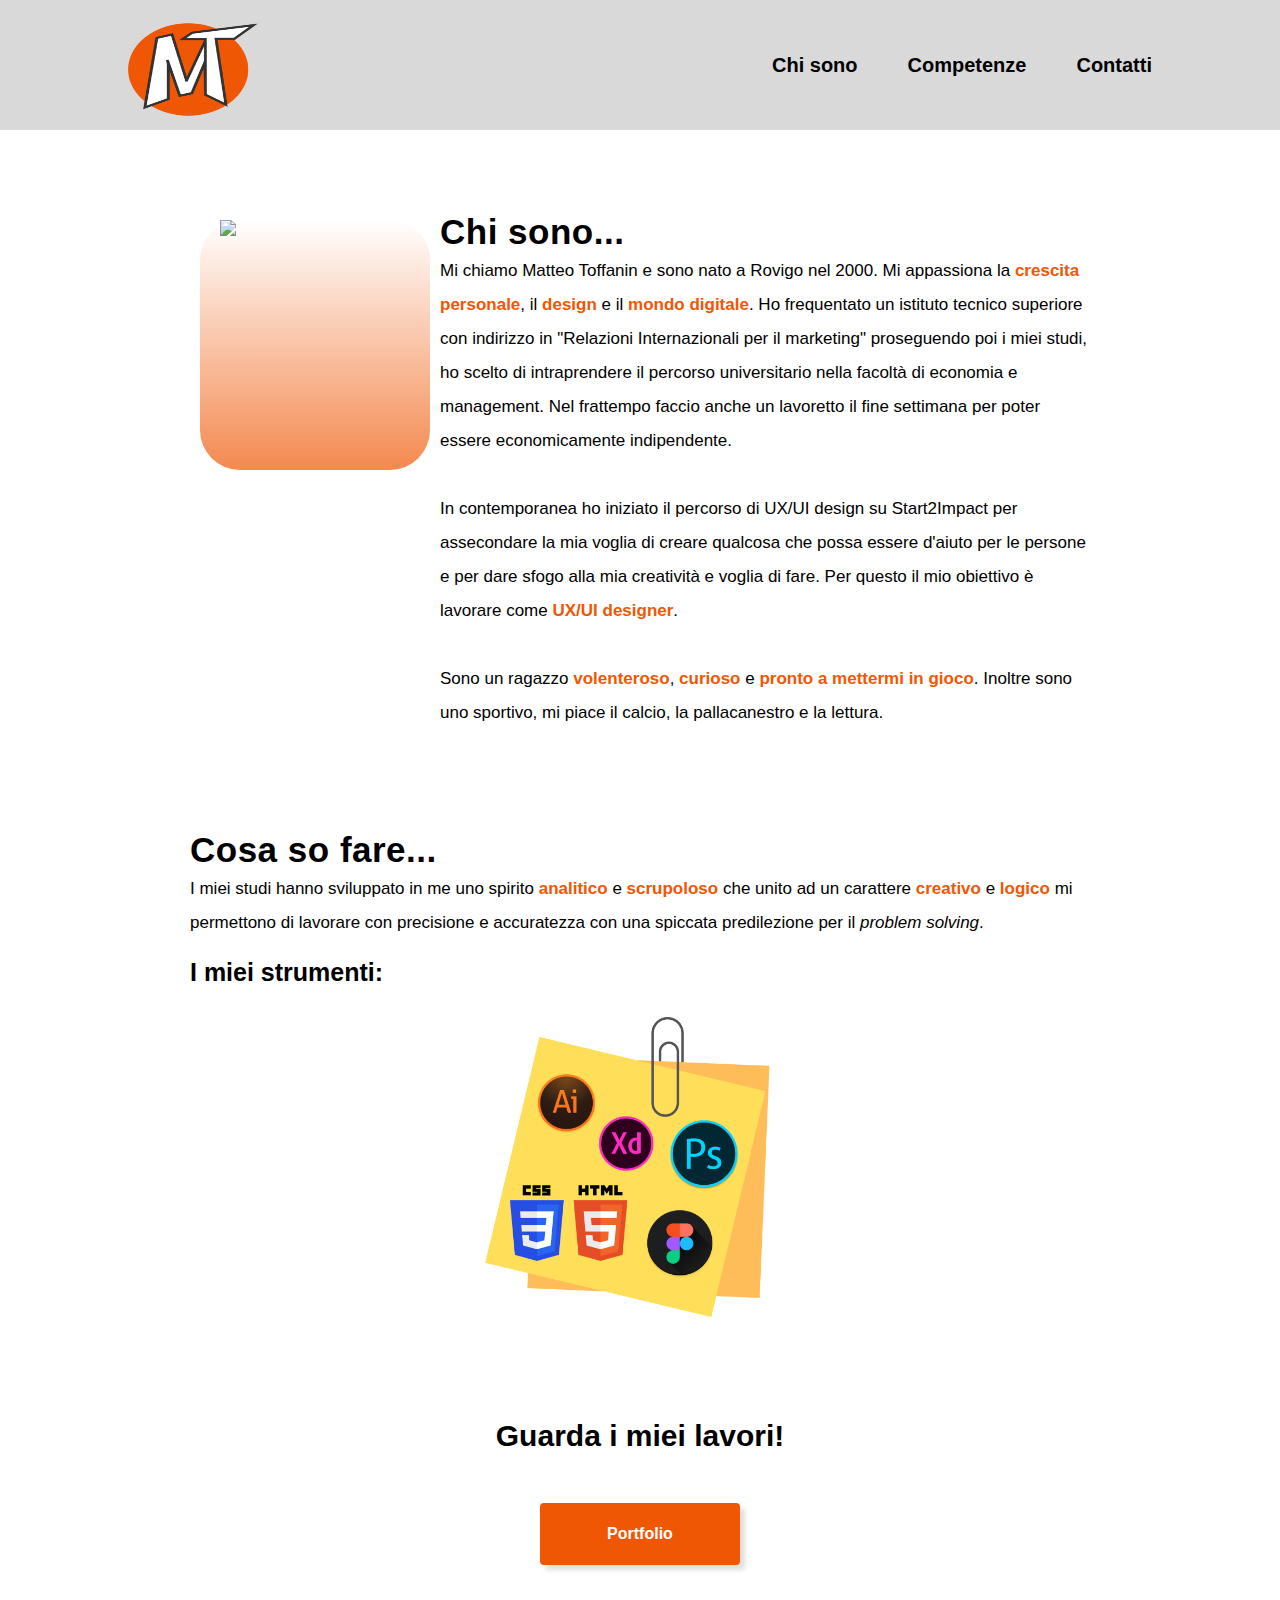
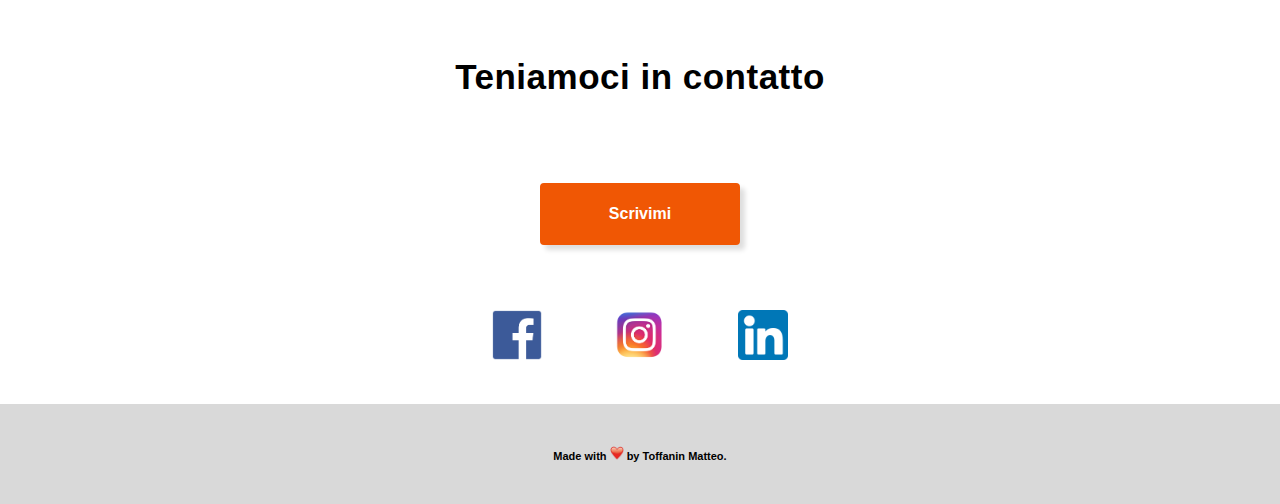
==== index.html @ 090a7ab3 "Rename index.html.html to index.html" ====
<!DOCTYPE html>
<html lang="it-IT">
  <head>
    <meta charset="utf-8">
    <title>Ciao, sono Matteo</title>
    <link rel='stylesheet' href='new-styles.css'/>
    <link rel='icon' href='images/favicon.svg'/>
    <meta name='viewport'
          content='width=device-width, initial-scale=1.0, maximum-scale=1.0'/>
  </head>
  <body>

<header>
  <nav>
    <a href="#">
      <img class="my-logo" src="images/small-logo.png" style="max-height:130px">
    </a>
    <div class="dropdown">
      <img class="menu-logo dropdown"src="images/dropdown-menu.svg" alt="menu-icon" style="max-height:30px">
    <ul class="nav-menu">
      <li><a href="#chi sono">Chi&nbspsono</a></li>
      <li><a href="#skills">Competenze</a></li>
      <li><a href="#contacts">Contatti</a></li>
    </ul>
    </div>
  </nav>
</header>

<div class="container">

  <div class="page">

<div id="chi sono"></div>

<section class="bio">
  <div class='column'>
    <figure><div class='avatar'><img class="profile-image" src="images/foto-trasparente.png" style="max-width:190px"/></div></figure>
    <h1 class='username'>Chi sono...</h1>
    <p class='comment'>Mi chiamo Matteo Toffanin e sono nato a Rovigo nel 2000. Mi appassiona la <strong>crescita personale</strong>,
       il <strong>design</strong> e il <strong>mondo digitale</strong>.
      Ho frequentato un istituto tecnico superiore con indirizzo in "Relazioni Internazionali per il marketing" proseguendo poi i miei studi, ho scelto di
      intraprendere il percorso universitario nella facoltà di economia e management. Nel frattempo faccio anche un lavoretto il fine settimana per poter essere economicamente indipendente.
      <br>
      <br/>
      In contemporanea ho iniziato il percorso di UX/UI design su Start2Impact per assecondare la mia voglia di creare qualcosa
      che possa essere d'aiuto per le persone e per dare sfogo alla mia creatività e voglia di fare.
      Per questo il mio obiettivo è lavorare come <strong>UX/UI designer</strong>.
      <br>
      <br/>

      Sono un ragazzo <strong>volenteroso</strong>, <strong>curioso</strong> e <strong>pronto a mettermi in gioco</strong>.
      Inoltre sono uno sportivo, mi piace il calcio, la pallacanestro e la lettura.</p>
  </div>
</section>

<br/>

<div id="skills"></div>


<section class="skills">
  <h1>Cosa so fare...</h1>
  <p>I miei studi hanno sviluppato in me uno spirito <strong>analitico</strong> e <strong>scrupoloso</strong> che
     unito ad un carattere <strong>creativo</strong> e <strong>logico</strong> mi permettono di lavorare con precisione e accuratezza con una
     spiccata predilezione per il <em>problem solving</em>.
  </p>
  <br/>
  <h3>I miei strumenti:</h3>
  <div class="logos">
    <div>
    <img class="software" src="icons/post-it.png">
  </div>
  </div>

  <br/>

</section>

<section class="cta">
  <h2>Guarda i miei lavori!</h2>

  <a class="button" href="portfolio1.html" target="_blank">Portfolio</a>
</section>

<div class="text-intro">

<div id="contacts"></div>
  <div class="headline">
    <h1>Teniamoci in contatto</h1>
  </div>

  <div class="actions">
    <a class="button" href="mailto:toffaninmatteo2@gmail.com">Scrivimi</a>
    <div class="social">
      <a href="https://www.facebook.com/matteo.toffanin.35/" target="_blank"><img class="social-logo" src="social-icons/FB-icon.png"/></a>
      <a href="https://www.instagram.com/_matteotoffanin/" target="_blank"><img class="social-logo" src="social-icons/IG-icon.png"/></a>
      <a href="https://www.linkedin.com/in/matteotoffanin" target="_blank"><img class="social-logo" src="social-icons/linkedin-icon.png"/></a>
    </div>
  </div>
</div>

  </div>

</div>

<footer>
<h5>Made with <img class='emoji-logo' src='icons/emoji.png'/> by Toffanin Matteo.</h5>
</footer>

  </body>
</html>
---- new-styles.css ----
* {
  margin: 0;
  padding: 0;
  box-sizing: border-box;
}


::-moz-selection  {
  background: #f05704;
  color: white;
}
::selection   {
  background: #f05704;
  color: white;
}

h1 {
  font-family: 'Poppins', sans-serif;
  font-weight: 700;
  letter-spacing: 0.5px;
  font-size: 25px;
  line-height: 125%;
}

h2, h3 {
  font-family: 'Poppins', sans-serif;
  font-weight: 700;
}

h5 {
  font-family: 'Poppins', sans-serif;
  font-weight: 600;
  font-size: 15px;
  color: #000;
}

li {
  font-family: 'Poppins', sans-serif;
  font-weight: 600;
  font-size: 20px;
}

h2 {
  font-size: 20px;
}

h3 {
  font-size: 15px;
}

p {
  font-family: 'Roboto Condensed', sans-serif;
  font-weight: 400;
  font-size: 15px;
  line-height: 200%;
}

p > a {
  background-color: #0d6f78;
  text-decoration: none;
}

a > strong {
  color: white;
}

a > strong:hover {
  color: #f05704;
  background-color: white;
  transition: background-color 0.5s, color 0.5s;
  -o-transition: background-color 0.5s, color 0.5s;
  -moz-transition: background-color 0.5s, color 0.5s;
  -webkit-transition: background-color 0.5s, color 0.5s;
}

strong {
  font-family: 'Poppins', sans-serif;
  font-weight: 600;
  color: #f05704;
}

h1 > span {
  color: #414141;
}

header {
  height: 100px;
  width: 100%;
  display: flex;
  justify-content: center;
  align-items: center;
  position: fixed;
  background-color: #D9D9D9;
}

nav {
  height: 80px;
  width: 80%;
  max-width: 1200px;
  display: flex;
  justify-content: space-between;
  align-items: center;
}

li > a {
  color: #000;
  text-decoration: none;
}

li > a:hover {
  color: #f05704;
}

li > a:active {
  color: black;
}

.page {
  display: flex;
  flex-direction: column;
  align-items: center;
  max-width: 1200px;
  margin: auto;
}

.container {
  padding-top: 30px;
}

.avatar {
  float: left;
  width: 230px;
  height: 250px;
  margin-bottom: 10px;
  border-radius: 40px;
  background-image: linear-gradient(white, #f4894f);
  display: flex;
  justify-content: center;

}

.username {
  margin-top: 30px;
}

.comment {
  overflow: hidden;
}

.actions {
  display: flex;
  flex-direction: column;
}

.social {
  width: 100%;
  display: flex;
  justify-content: space-around;
  margin-top: 50px;
}

.text-intro {
  margin: auto;
}

.headline {
  margin: 40px;
}

.actions {
  margin: 40px;
  margin-top: 50px;
}

.social-logo {
  height: 50px;
  -webkit-transition: filter, opacity,transform 0.5s;
}

.logos {
  max-width: 200px;
  margin: auto;
  display: flex;
  flex-wrap: wrap;
}

.logos > div {
  margin: 20px auto;
}

.software {
  height: 200px;
  margin: 10px;
}

.bio {
  max-width: 600px;
}

.skills {
  max-width: 600px;
}

.cta {
  max-width: 600px;
  margin-top: 50px;
  display: flex;
  flex-direction: column;
  align-items: center;
}

.cta > a {
  margin-top: 50px;
  margin-bottom: 50px;
}

.button {
  display: block;
  color: #FFF;
  background-color: #f05704;
  font-weight: bold;
  padding: 20px;
  text-align: center;
  border: 2px solid #f05704;
  border-radius: 4px;
  width: 200px;
  margin: 15px auto;
  text-decoration: none;
  font-family: 'Poppins', sans-serif;
  font-weight: 700;
  box-shadow: 5px 5px 5px #dedede;
  -webkit-transition: filter, opacity, transform 0.5s;
}

.my-logo {
  -webkit-transition: filter, opacity, transform 0.5s;
}

.social-logo:hover, .button:hover, .my-logo:hover {
  transform: scale(1.1);
  filter: alpha(opacity=60);
}

.button:active {
  background-color: #f05704;
}

/*PORTFOLIO_PAGE*/
.text {
  color: #f05704;
}

.soon {
  display: flex;
  justify-content: center;
  align-items: center;
  padding-top: 250px;
}

.logo-portfolio {
  display: flex;
  justify-content: center;
  align-items: center;
  width: 350px;
  height: 350px;
}

footer {
  background-color: #D9D9D9;
  height: 100px;
  width: 100%;
  display: flex;
  justify-content: center;
  align-items: center;
}

.emoji-logo {
  height: 14px;
  width: 14px;
}


::-webkit-scrollbar {
  width: 10px;
}


::-webkit-scrollbar-track {
  background: #D9D9D9;
}


::-webkit-scrollbar-thumb {
  background: #f05704;
}


::-webkit-scrollbar-thumb:hover {
  background: #f4894f;
}

/* Mobile Styles */
@media only screen and (max-width: 580px) {


header {
  position: fixed;
  height: 60px;
}

nav {
  height: 50px;
}

.my-logo {
  height: 30px;
}

.menu-logo {
  height: 30px;
}

.dropdown:hover .nav-menu {
  display: flex;
  flex-direction: column-reverse;
  background: #d9d9d9;;
  padding-bottom: : 100px;
  border: 1px solid black;
  border-radius: 3px;

  position: absolute;
  top: -150px;
  left: -130px;
  z-index: 1;
}

.nav-menu {
  display: none;
}

.nav-menu li {
  list-style: none;
  padding: 0 40px 10px 20px;
  margin: 10px;
}

.nav-menu li:first-of-type {
    padding-bottom: 50px;
}

.dropdown {
  position: relative;
}

.dropdown > img {
  z-index: 2;
}

.page {
  width: 95%;
}

header {
  height: 80px;
}

.my-logo {
  padding-top: 10px;
  width: 60px;
  height: 60px;
}

.avatar {
  width: 95%;
}

.logos {
  max-width: 250px;
  justify-content: center;
  margin: auto;
}

.software {
  max-width: 300px;
}

.skills, .bio {
  margin-top: 30px;
}

h5 {
  font-size: 12px;
}

.soon {
  text-align: center;
}

.logo-portfolio {
  margin: auto;
}

}

@media only screen and (min-width: 581px) and (max-width: 950px) {

h1 {
  font-size: 30px;
}

h2 {
  font-size: 25px;
}

h5 {
  font-size: 10px;
}

header {
  position: fixed;
  height: 60px;
}

nav {
  height: 50px;
}

.my-logo {
  height: 30px;
}

.menu-logo {
  height: 40px
}

.dropdown:hover .nav-menu {
  display: flex;
  flex-direction: column-reverse;
  background: #d9d9d9;
  padding-bottom: : 100px;
  border: 1px solid black;
  border-radius: 3px;
  position: absolute;
  top: -150px;
  left: -130px;
  z-index: 1;
}

.nav-menu {
  display: none;
}

.nav-menu li {
  list-style: none;
  padding: 0 40px 10px 20px;
    margin: 10px;
}

.nav-menu li:first-of-type {
  padding-bottom: 50px;
}

.dropdown {
  position: relative;
}

.dropdown > img {
  z-index: 2;
}

.page {
  width: 90%;
}

header {
  height: 100px;
}

.my-logo {
  padding-top: 10px;
  width: 70px;
  height: 60px;
}

.avatar {
  margin: 20px;
}

.profile-image {
  width: 500px;
}

.username {
  margin-top: 60px;
}

.logos {
  max-width: 340px;
  justify-content: center;
  margin: auto;
}

.skills, .bio {
  margin-top: 30px;
}

.text-intro {
  display: flex;
}

.headline {
  display: flex;
  flex-direction: column;
  justify-content: flex-start;
  margin: 50px auto;
  padding-right: 50px;
}

.actions {
  display: flex;
  margin: 30px auto;
}

.soon {
  text-align: center;
}

.logo-portfolio {
  margin: auto;
}

}

@media only screen and (min-width: 950px) and (max-width: 1200px) {

h1 {
  font-size: 35px;
}

h2 {
  font-size: 30px;
}

h3 {
  font-size: 25px;
}

h5 {
  font-size: 10px;
}

p {
  font-size: 17px;
}

.my-logo {
  height: 50px;
}

.dropdown:hover .nav-menu {
  display: flex;
  flex-direction: column;
  background: #414141;
  padding-top: 60px;
  border: 1px solid black;
  border-radius: 3px;
  position: absolute;
  top: -25px;
  left: -130px;
  z-index: 1;
}

.menu-logo {
  position: relative;
  display: none;
}

.nav-menu {
  display: flex;
  justify-content: space-around;
}

.nav-menu > li {
  display: inline;
  margin-right: 50px;
}

.nav-menu > li:last-of-type {
  margin-right: 0px;
}

.container {
  padding-top: 100px;
}

.page {
  width: 100%;
}

header {
  height: 100px;
}

.my-logo {
  padding-top: 10px;
  width: 90px;
  height: 80px;
}

.avatar {
  margin: 10px;
}

.logos {
  max-width: 455px;
  justify-content: center;
  margin: auto;
}

.bio {
  margin-top: 80px;
  max-width: 800px;
}

.skills{
  margin-top: 80px;
  max-width: 800px;
}

.cta {
  max-width: 800px;
}

.software {
  height: 250px;
  margin: 10px;
}

.headline {
  padding: 60px 0;
}

.soon {
  text-align: center;
}

.logo-portfolio {
  margin: auto;
}

}

@media only screen and (min-width: 1201px) {

h1 {
  font-size: 35px;
}

h2 {
  font-size: 30px;
}

h3 {
  font-size: 25px;
}

h5 {
  font-size: 11px;
}

p {
  font-size: 17px;
}

.menu-logo {
  position: relative;
  display: none;
}

.nav-menu {
  display: flex;
  justify-content: space-around;
}

.nav-menu > li {
  display: inline;
  margin-right: 50px;
}

.nav-menu > li:last-of-type {
  margin-right: 0px;
}

.page {
  width: 80%;
  min-width: 800px;
}

header {
  height: 130px;
}

.my-logo {
  padding-top: 10px;
  width: 130px;
  height: 110px;
}

.container {
  flex-direction: column;
  padding-top: 100px;
}

.avatar {
  margin: 10px;
}

.profile-image {
  width: 100%;
}

.actions {
  margin: 20px;
  margin-top: 50px;
  padding: 20px;
}

.bio {
  margin-top: 80px;
  max-width: 900px;
}

.skills{
  margin-top: 80px;
  max-width: 900px;
}

.cta {
  max-width: 900px;
}

.logos {
  max-width: 455px;
  justify-content: center;
  margin: auto;
}

.software {
  height: 300px;
  margin: 10px;
}

.soon {
  text-align: center;
}

.logo-portfolio {
  margin: auto;
}

}
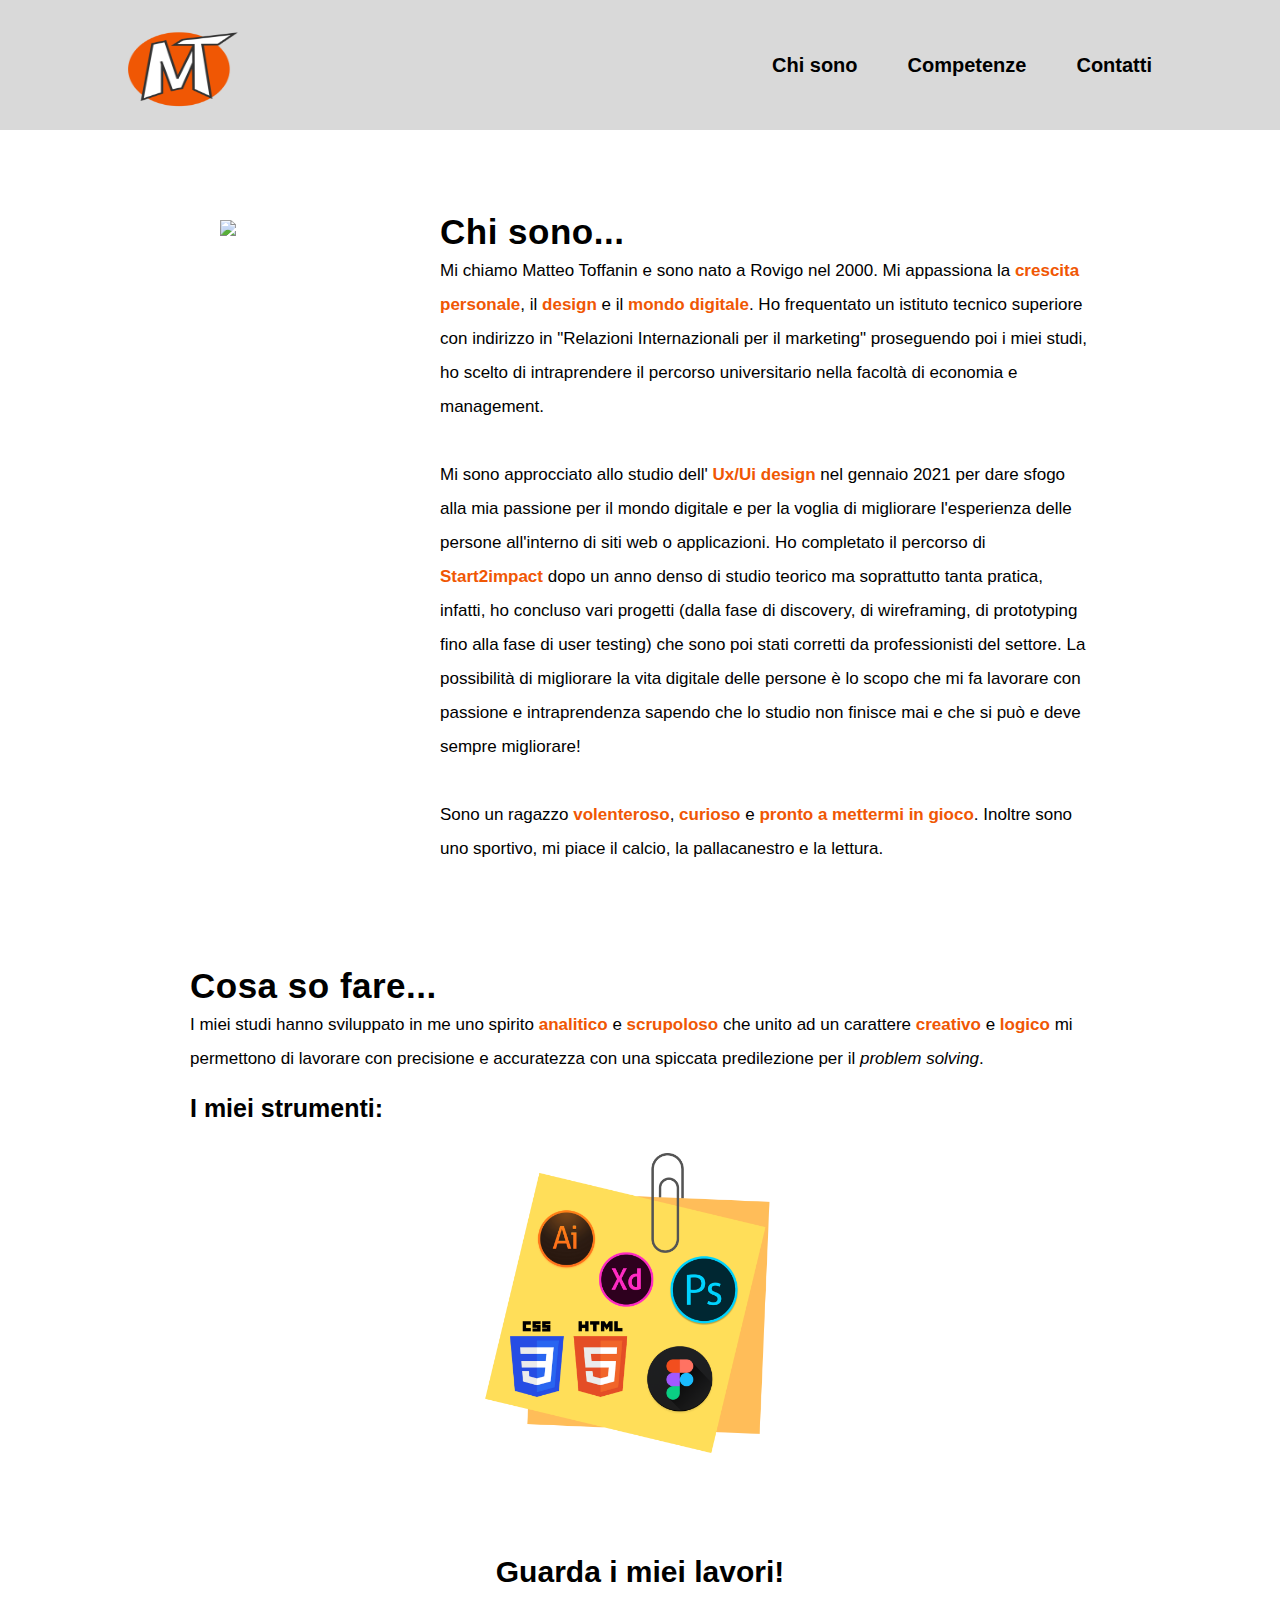
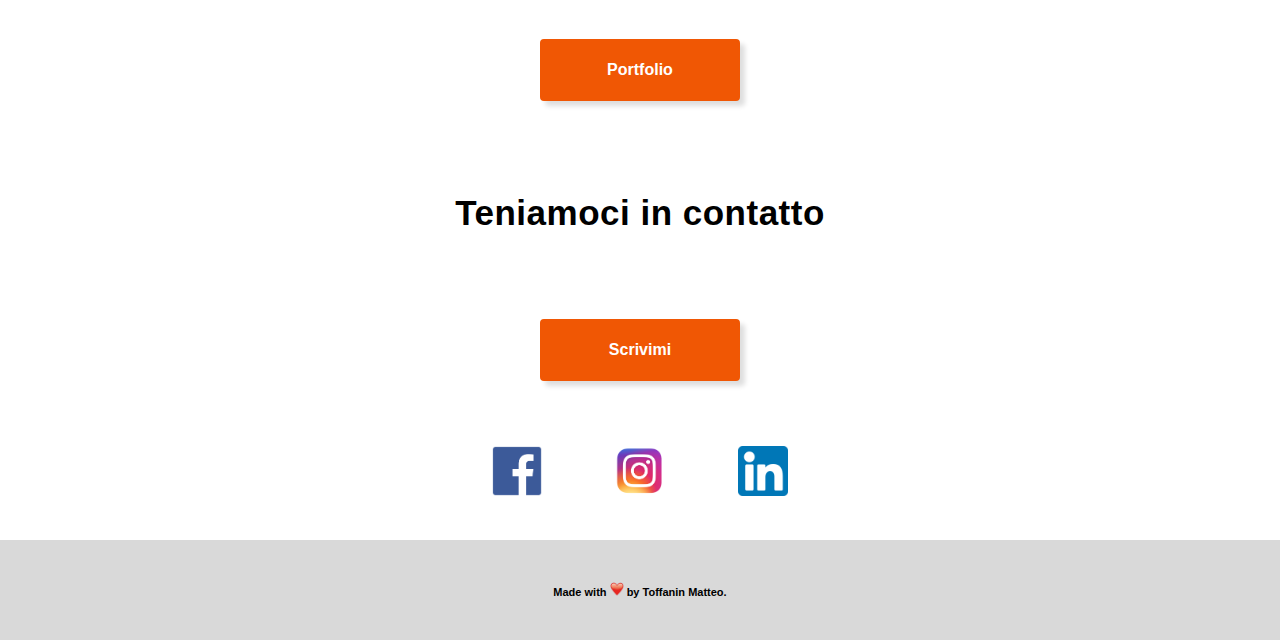
==== commit aadef928: "Update index.html" ====
--- a/index.html
+++ b/index.html
@@ -39,15 +39,16 @@
     <p class='comment'>Mi chiamo Matteo Toffanin e sono nato a Rovigo nel 2000. Mi appassiona la <strong>crescita personale</strong>,
        il <strong>design</strong> e il <strong>mondo digitale</strong>.
       Ho frequentato un istituto tecnico superiore con indirizzo in "Relazioni Internazionali per il marketing" proseguendo poi i miei studi, ho scelto di
-      intraprendere il percorso universitario nella facoltà di economia e management. Nel frattempo faccio anche un lavoretto il fine settimana per poter essere economicamente indipendente.
+      intraprendere il percorso universitario nella facoltà di economia e management.
       <br>
       <br/>
-      In contemporanea ho iniziato il percorso di UX/UI design su Start2Impact per assecondare la mia voglia di creare qualcosa
-      che possa essere d'aiuto per le persone e per dare sfogo alla mia creatività e voglia di fare.
-      Per questo il mio obiettivo è lavorare come <strong>UX/UI designer</strong>.
+      Mi sono approcciato allo studio dell' <strong>Ux/Ui design </strong> nel gennaio 2021 per dare sfogo alla mia passione per il mondo digitale e per la voglia di migliorare 
+      l'esperienza delle persone all'interno di siti web o applicazioni. Ho completato il percorso di  <strong>Start2impact </strong> dopo un anno denso di studio teorico ma soprattutto 
+      tanta pratica, infatti, ho concluso vari progetti (dalla fase di discovery, di wireframing, di prototyping fino alla fase di user testing) che sono poi stati corretti 
+      da professionisti del settore. La possibilità di migliorare la vita digitale delle persone è lo scopo che mi fa lavorare con passione e intraprendenza sapendo che lo 
+      studio non finisce mai e che si può e deve sempre migliorare!
       <br>
       <br/>
-
       Sono un ragazzo <strong>volenteroso</strong>, <strong>curioso</strong> e <strong>pronto a mettermi in gioco</strong>.
       Inoltre sono uno sportivo, mi piace il calcio, la pallacanestro e la lettura.</p>
   </div>
--- a/new-styles.css
+++ b/new-styles.css
@@ -133,7 +133,6 @@
   height: 250px;
   margin-bottom: 10px;
   border-radius: 40px;
-  background-image: linear-gradient(white, #f4894f);
   display: flex;
   justify-content: center;
 
@@ -322,14 +321,13 @@
 
 .dropdown:hover .nav-menu {
   display: flex;
-  flex-direction: column-reverse;
+  flex-direction: column;
   background: #d9d9d9;;
   padding-bottom: : 100px;
   border: 1px solid black;
   border-radius: 3px;
 
   position: absolute;
-  top: -150px;
   left: -130px;
   z-index: 1;
 }
@@ -344,9 +342,9 @@
   margin: 10px;
 }
 
-.nav-menu li:first-of-type {
+/*.nav-menu li:first-of-type {
     padding-bottom: 50px;
-}
+}*/
 
 .dropdown {
   position: relative;
@@ -435,13 +433,12 @@
 
 .dropdown:hover .nav-menu {
   display: flex;
-  flex-direction: column-reverse;
+  flex-direction: column;
   background: #d9d9d9;
   padding-bottom: : 100px;
   border: 1px solid black;
   border-radius: 3px;
   position: absolute;
-  top: -150px;
   left: -130px;
   z-index: 1;
 }
@@ -456,9 +453,9 @@
     margin: 10px;
 }
 
-.nav-menu li:first-of-type {
+/*.nav-menu li:first-of-type {
   padding-bottom: 50px;
-}
+}*/
 
 .dropdown {
   position: relative;
@@ -702,8 +699,8 @@
 
 .my-logo {
   padding-top: 10px;
-  width: 130px;
-  height: 110px;
+  width: 110px;
+  height: 90px;
 }
 
 .container {
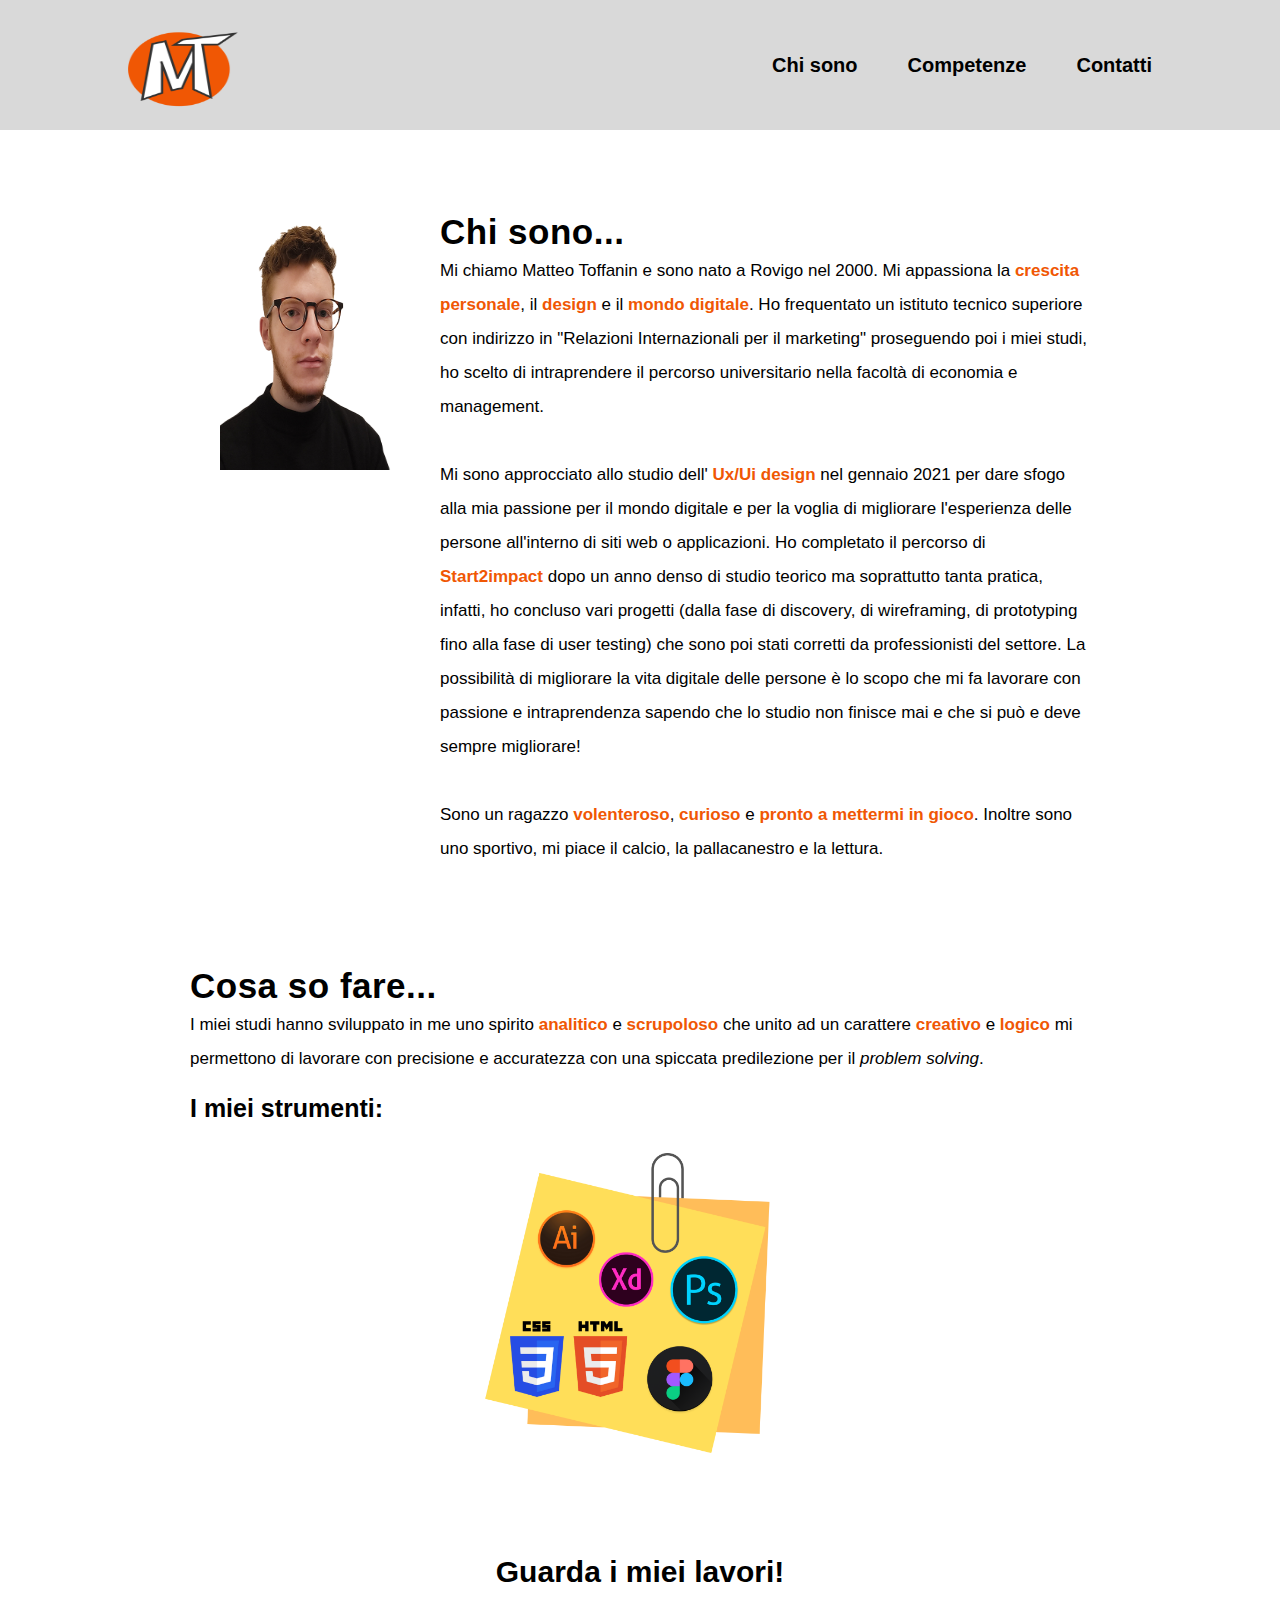
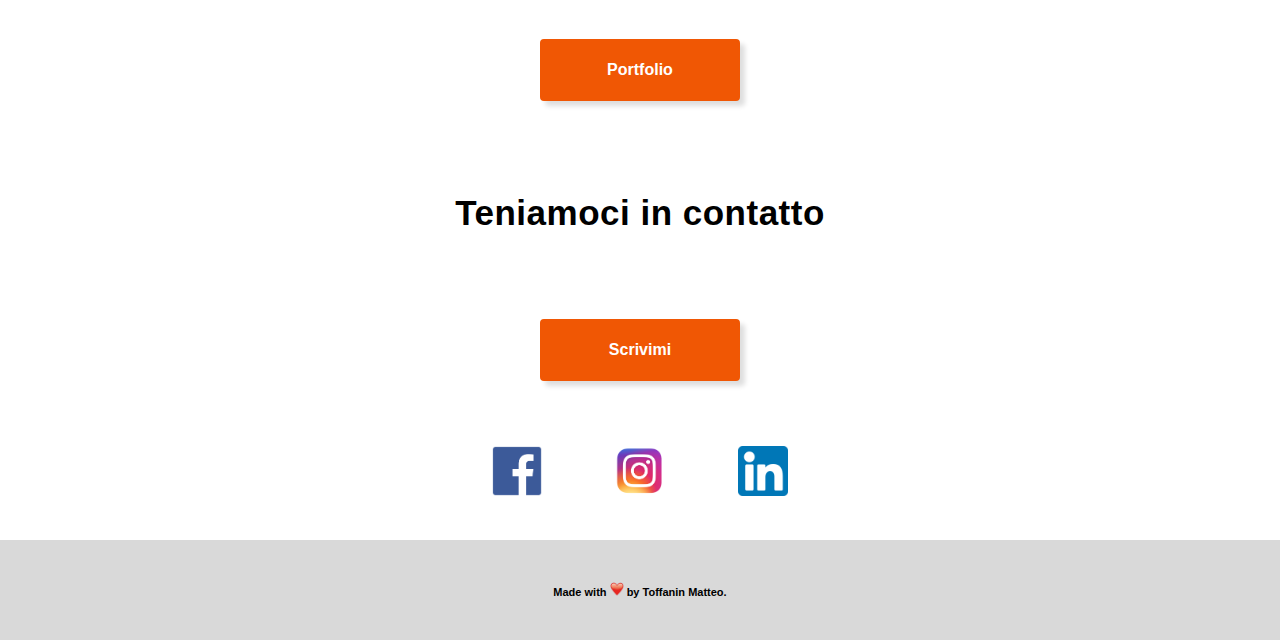
==== commit 6b90fdc6: "Update index.html" ====
--- a/index.html
+++ b/index.html
@@ -34,7 +34,7 @@
 
 <section class="bio">
   <div class='column'>
-    <figure><div class='avatar'><img class="profile-image" src="images/foto-trasparente.png" style="max-width:190px"/></div></figure>
+    <figure><div class='avatar'><img class="profile-image" src="images/foto attestato senza sfondo.png" style="max-width:190px"/></div></figure>
     <h1 class='username'>Chi sono...</h1>
     <p class='comment'>Mi chiamo Matteo Toffanin e sono nato a Rovigo nel 2000. Mi appassiona la <strong>crescita personale</strong>,
        il <strong>design</strong> e il <strong>mondo digitale</strong>.
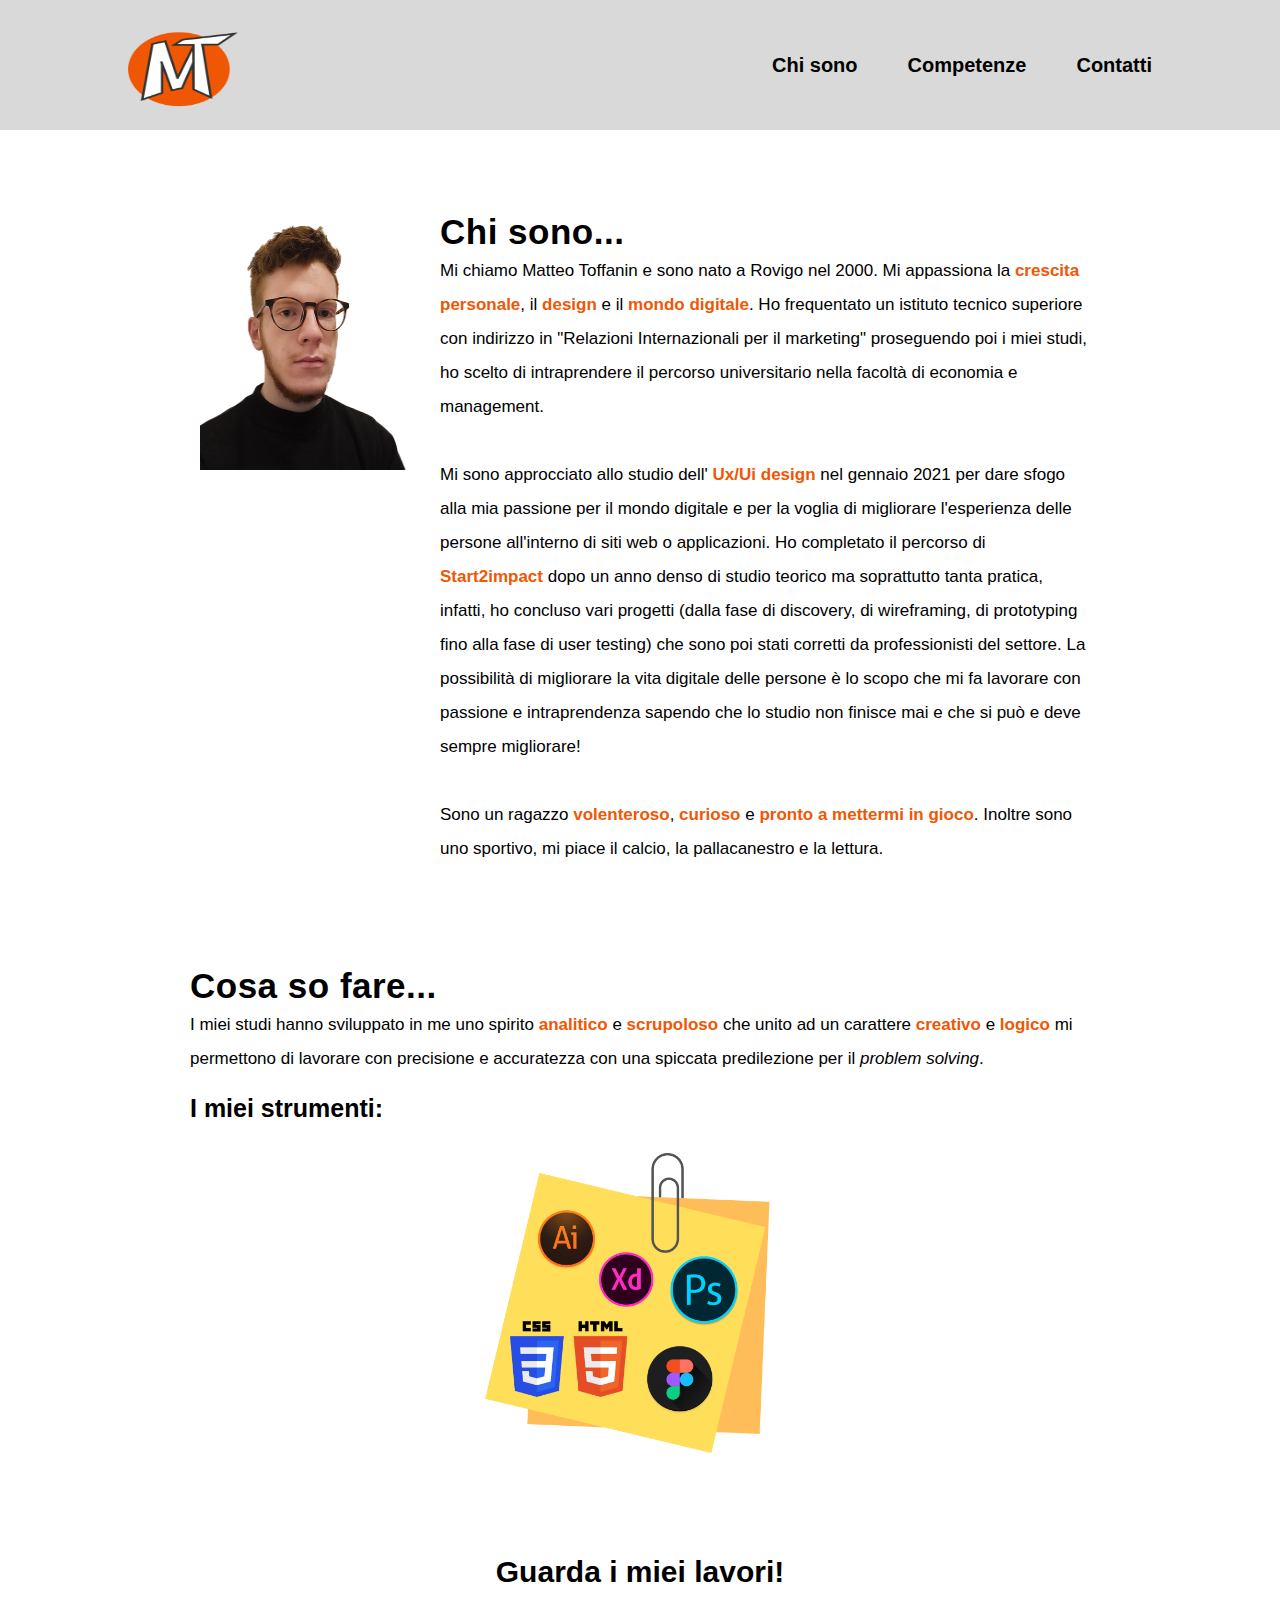
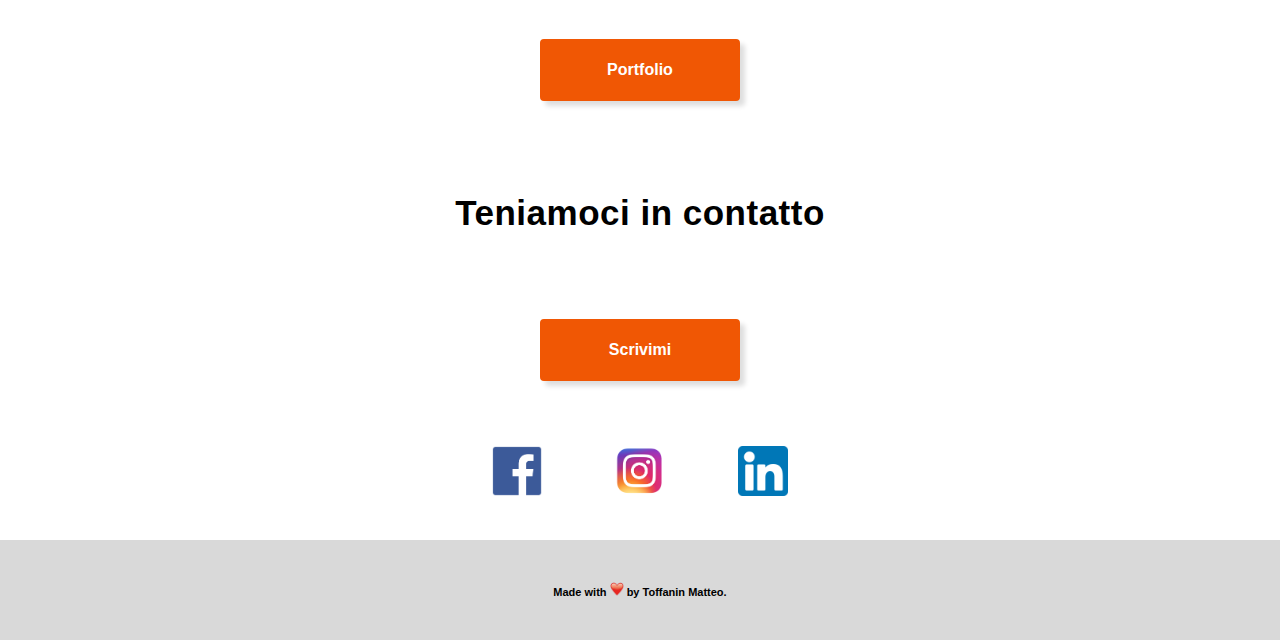
==== commit 849393ed: "Update index.html" ====
--- a/index.html
+++ b/index.html
@@ -34,7 +34,7 @@
 
 <section class="bio">
   <div class='column'>
-    <figure><div class='avatar'><img class="profile-image" src="images/foto attestato senza sfondo.png" style="max-width:190px"/></div></figure>
+    <figure><div class='avatar'><img class="profile-image" src="images/foto attestato senza sfondo.png" style="max-width:280px"/></div></figure>
     <h1 class='username'>Chi sono...</h1>
     <p class='comment'>Mi chiamo Matteo Toffanin e sono nato a Rovigo nel 2000. Mi appassiona la <strong>crescita personale</strong>,
        il <strong>design</strong> e il <strong>mondo digitale</strong>.
